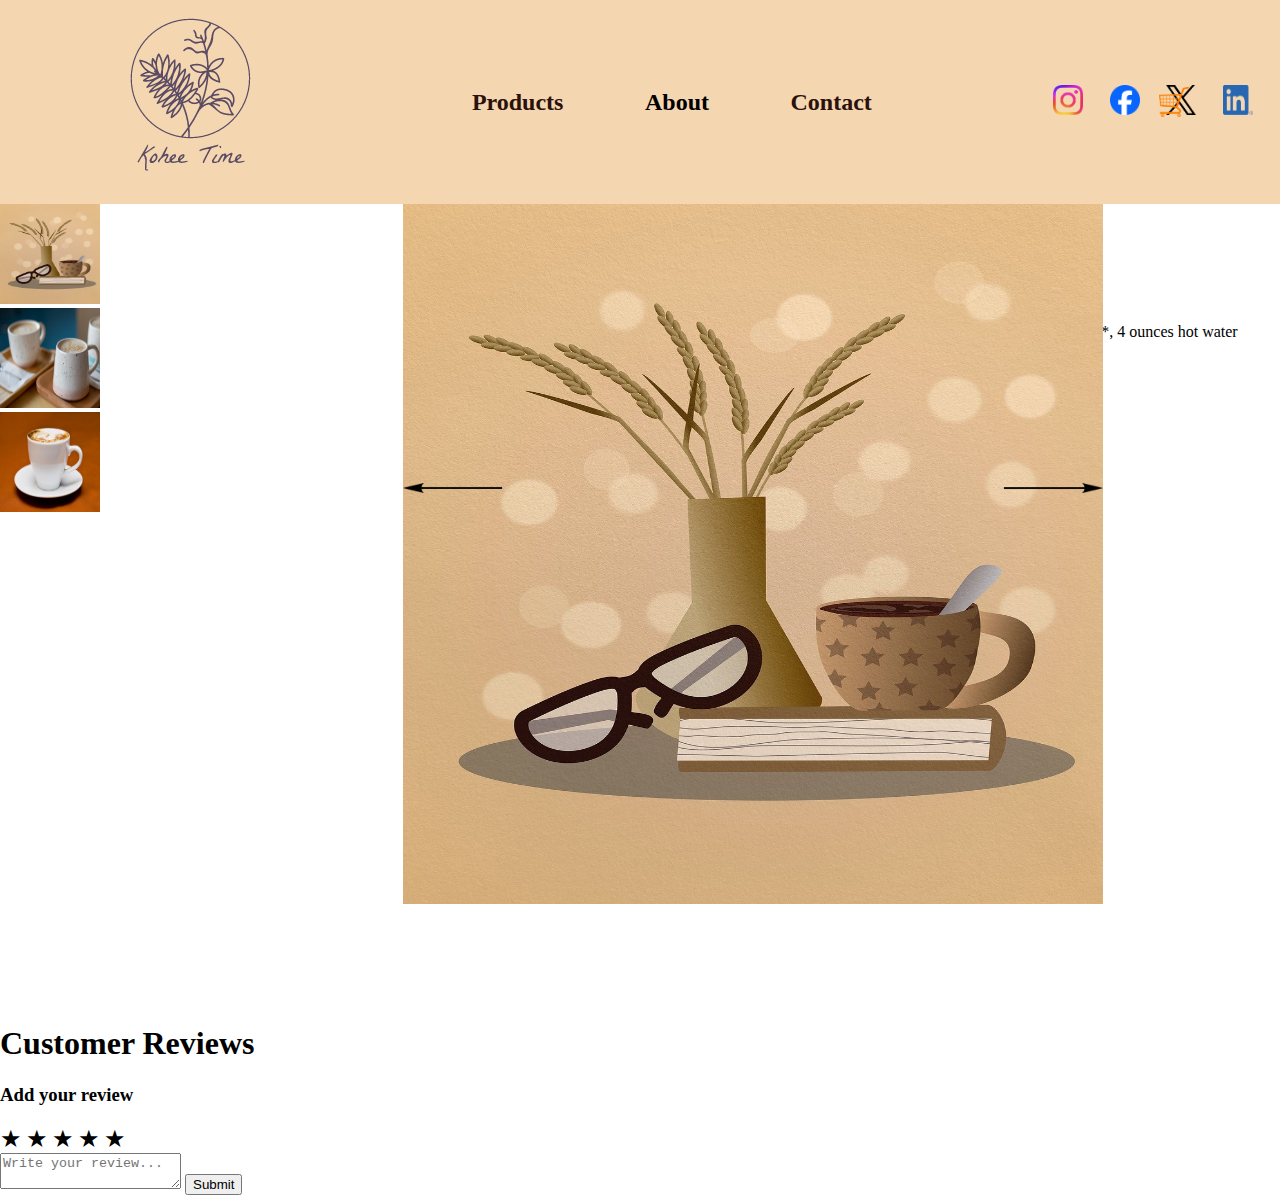
==== product-page.html @ 9cde90da "Add html for product page" ====
<!DOCTYPE html>
<html lang="en">
<head>
    <meta charset="UTF-8">
    <meta name="viewport" content="width=device-width, initial-scale=1.0">
    <link rel="stylesheet" href="product-page.css">
    <title>Product</title>
</head>
<body>
    <nav id="navigation">
        <div id="nav-container">
            <a href="index.html">
                <img src="images/logo.png">
            </a>

            <div id="nav-buttons">
                <a href="products-page.html">
                    <h2>Products</h2>
                </a>

                <h2>About</h2>

                <a href="contact.html">
                    <h2>Contact</h2>
                </a>


            </div>

            <div id="socials-container">
                <a href="https://www.instagram.com/" target="_blank">
                    <img src="images/socials/insta.png"  id="social-image">
                </a>
                
                <a href="https://www.facebook.com/" target="_blank">
                    <img src="images/socials/facebook.png" id="social-image">
                </a>

                <a href="https://twitter.com/">
                    <img src="images/socials/x-logo.png" id="social-image">
                </a>

                <a href="https://www.linkedin.com/">
                    <img src="images/socials/linkedin.png" id="social-image">
                </a>
            </div>

            <img src="images/cart.png" id="social-image">
        </div>
    </nav>

    <section>
        <div id="main-section">
            <div id="gallery-section">
                <img src="images/coffee.jpg" id="gallery-image1">
                <img src="images/coffee2.jpg" id="gallery-image2">
                <img src="images/coffee3.jpg" id="gallery-image3">
            </div>

            <div id="main-image-container" class="main-image-container">
                <img src="images/coffee.jpg">
                <img src="images/coffee2.jpg">
                <img src="images/coffee3.jpg">
            </div>

            <a id="arrow-image-back">
                <img src="images/arrow.png" id="arrow-image">
            </a>

            <a id="arrow-image-forward">
                <img src="images/arrow2.png" id="arrow-image">
            </a>

            <div>
                <div>

                </div>

                <h1>Americano</h1>

                <h4>CA$2.00</h4>

                <p>
                    1 Cup. Ingredients: 2 ounces (2 shots) espresso*, 4 ounces hot water
                </p>

                <div>
                    <p>Quantity: </p>
                    <input type="number" placeholder="1">
                </div>

                <button>Purchase</button>
            </div>
        </div>

        <div>
            <h1>Customer Reviews</h1>

            <div class="reviews">
                <!--All created reviews will go here-->
            </div>

            <div class="add-review">
                <h3>Add your review</h3>
                <div class="stars">
                    <span class="star" data-value="1">&#9733;</span>
                    <span class="star" data-value="2">&#9733;</span>
                    <span class="star" data-value="3">&#9733;</span>
                    <span class="star" data-value="4">&#9733;</span>
                    <span class="star" data-value="5">&#9733;</span>
                </div>
                <textarea id="review-text" placeholder="Write your review..."></textarea>
                <button class="submit-review">Submit</button>
            </div>            
        </div>
    </section>
    <script src="product-page.js"></script>
</body>
</html>
---- product-page.css ----
body{
    margin: 0;
}

/*Header section*/
#navigation{
    width: 100%;
    background-color: #f4d6b0;
}

#nav-container{
    display: flex;
    justify-content: space-around;
    align-items: center;
}

#nav-buttons{
    display: flex;
    justify-content: space-between;
    width: 400px;
}

a{
    text-decoration: none;
    color: #2a110c;
}

#social-image{
    width: 30px;
    height: 30px;
}

#socials-container{
    display: flex;
    justify-content: space-between;
    width: 200px;
    margin-right: -275px;
}

/*Gallery Section*/
#main-section{
    display: flex;
    margin-left: auto;
    margin-right: auto;
    width: 1300px;
    height: 800px;
}

#gallery-section{
    width: 100px;
}

#gallery-section:hover{
    cursor: pointer;
}

#gallery-image1, #gallery-image2, #gallery-image3{
    width: 100px;
    height: 100px;
}

#gallery-image:hover{
    cursor: pointer;
}

#arrow-image-back{
    position: absolute;
    top: 463px;
    left: 403px;
    width: 100px;
}

#arrow-image-forward{
    position: absolute;
    top: 463px;
    left: 1003px;
    width: 100px;
}

#arrow-image{
    width:inherit;
    height: inherit;
}

#arrow-image:hover{
    cursor: pointer;
}

#main-image-container{
    width: 700px;
    height: 700px;
}

#main-image-container img{
    width: inherit;
    height: inherit;
    position: absolute;
    top: 204px;
    left: 403px;
    display: none;
}

#main-image-container img.active {
    display: block;
}

#main-image-container img:first-child{
    display: block;
}


/*Review Section*/
.star{
    font-size: 24px;
    cursor: pointer;
}

.star:hover, .start:active{
    color: gold;
}
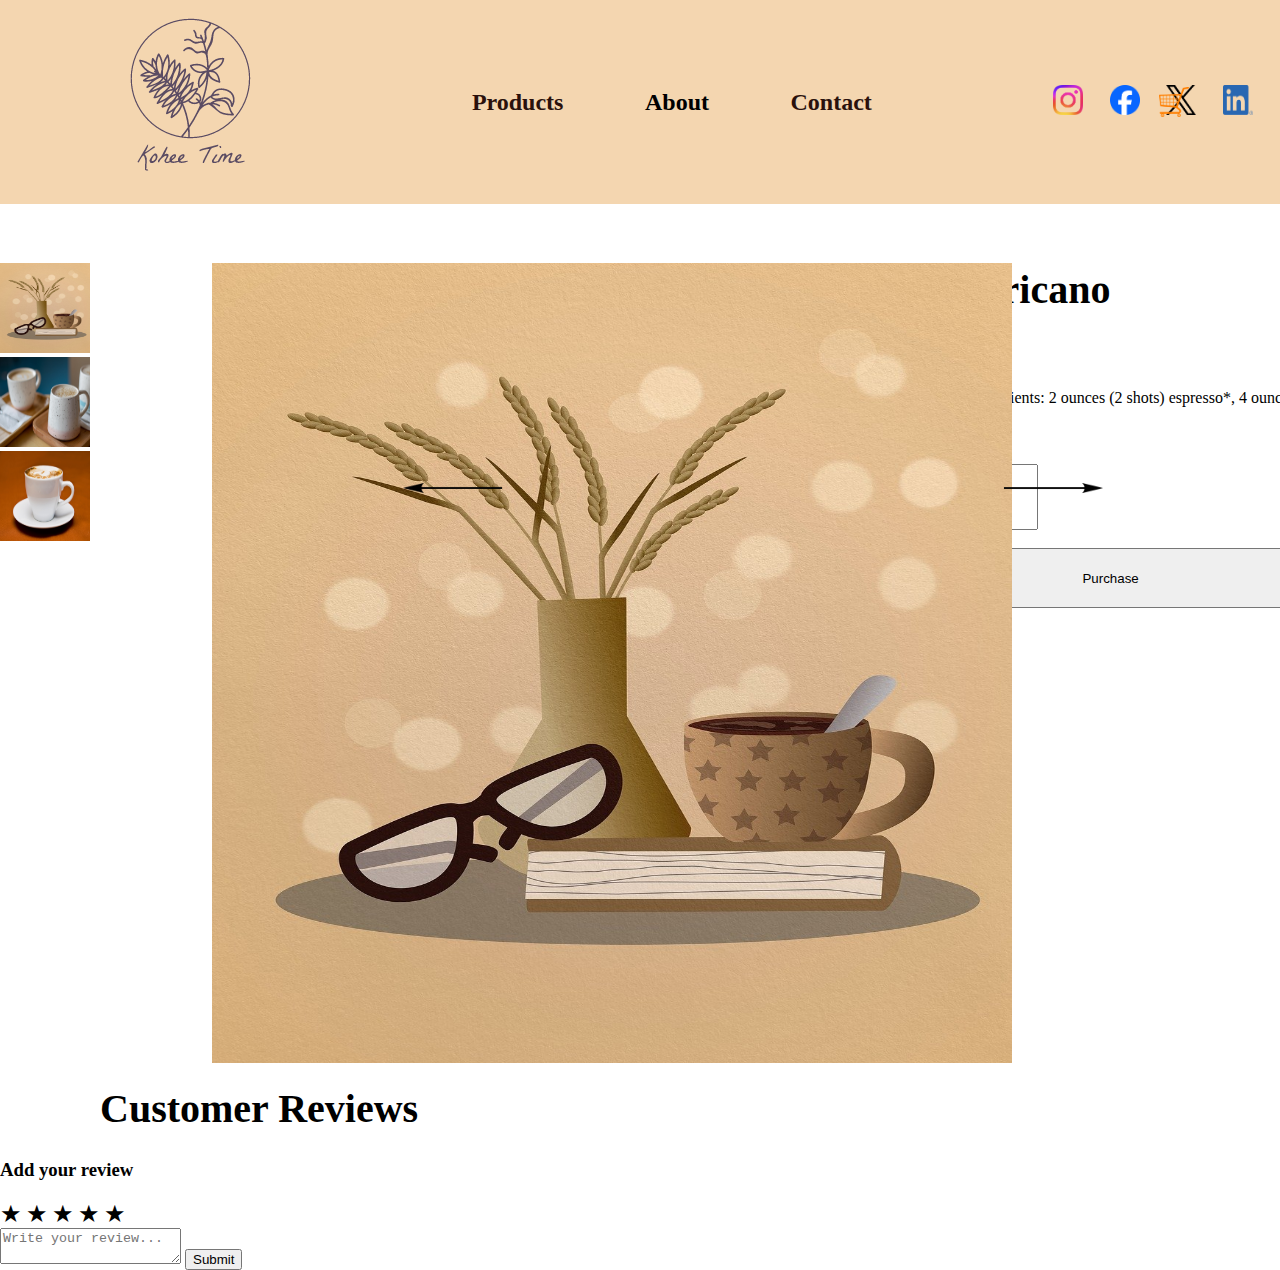
==== commit 79c5eebf: "Add tags for review and prodcut information" ====
--- a/product-page.html
+++ b/product-page.html
@@ -71,16 +71,16 @@
                 <img src="images/arrow2.png" id="arrow-image">
             </a>
 
-            <div>
+            <div id="product-information">
                 <div>
 
                 </div>
 
-                <h1>Americano</h1>
+                <h1 id="product-name">Americano</h1>
 
-                <h4>CA$2.00</h4>
+                <h4 id="product-price">CA$2.00</h4>
 
-                <p>
+                <p id="product-ingredients">
                     1 Cup. Ingredients: 2 ounces (2 shots) espresso*, 4 ounces hot water
                 </p>
 
@@ -89,16 +89,12 @@
                     <input type="number" placeholder="1">
                 </div>
 
-                <button>Purchase</button>
+                <button id="purchase-button">Purchase</button>
             </div>
         </div>
 
-        <div>
-            <h1>Customer Reviews</h1>
-
-            <div class="reviews">
-                <!--All created reviews will go here-->
-            </div>
+        <div id="review-section">
+            <h1 id="review-title">Customer Reviews</h1>
 
             <div class="add-review">
                 <h3>Add your review</h3>
@@ -111,7 +107,11 @@
                 </div>
                 <textarea id="review-text" placeholder="Write your review..."></textarea>
                 <button class="submit-review">Submit</button>
-            </div>            
+            </div>        
+            
+            <div class="reviews">
+                <!--All created reviews will go here-->
+            </div>
         </div>
     </section>
     <script src="product-page.js"></script>
--- a/product-page.css
+++ b/product-page.css
@@ -47,6 +47,7 @@
 }
 
 #gallery-section{
+    margin-top: 59px;
     width: 100px;
 }
 
@@ -55,13 +56,15 @@
 }
 
 #gallery-image1, #gallery-image2, #gallery-image3{
-    width: 100px;
-    height: 100px;
+    width: 90px;
+    height: 90px;
 }
 
 #gallery-image:hover{
     cursor: pointer;
 }
+
+/*Main image section*/
 
 #arrow-image-back{
     position: absolute;
@@ -87,16 +90,16 @@
 }
 
 #main-image-container{
-    width: 700px;
-    height: 700px;
+    width: 800px;
+    height: 800px;
 }
 
 #main-image-container img{
     width: inherit;
     height: inherit;
     position: absolute;
-    top: 204px;
-    left: 403px;
+    top: 263px;
+    left: 212px;
     display: none;
 }
 
@@ -108,13 +111,60 @@
     display: block;
 }
 
+/*Product information section*/
+#product-information{
+    margin-left: 140px;
+    margin-top: 35px;
+}
+
+#product-name{
+    font-size: 40px;
+}
+
+#product-price{
+    font-size: 20px;
+}
+
+#product-ingredients{
+    font-size: 16px;
+}
+
+input{
+    height: 42px;
+    width: 92px;
+    padding: 10px;
+    margin-top: -11px;
+    margin-bottom: 18px;
+}
+
+#purchase-button{
+    height: 60px;
+    width: 378px;
+}
 
 /*Review Section*/
+#review-section{
+    margin-top: 81px;
+}
+
+#review-title{
+    margin-left: 100px;
+    font-size: 40px;
+}
+
 .star{
     font-size: 24px;
     cursor: pointer;
 }
 
-.star:hover, .start:active{
+.review-star{
+    font-size: 24px;
+}
+
+.review-star.star.active{
+    color: gold;
+}
+
+.star:hover, .star.active{
     color: gold;
 }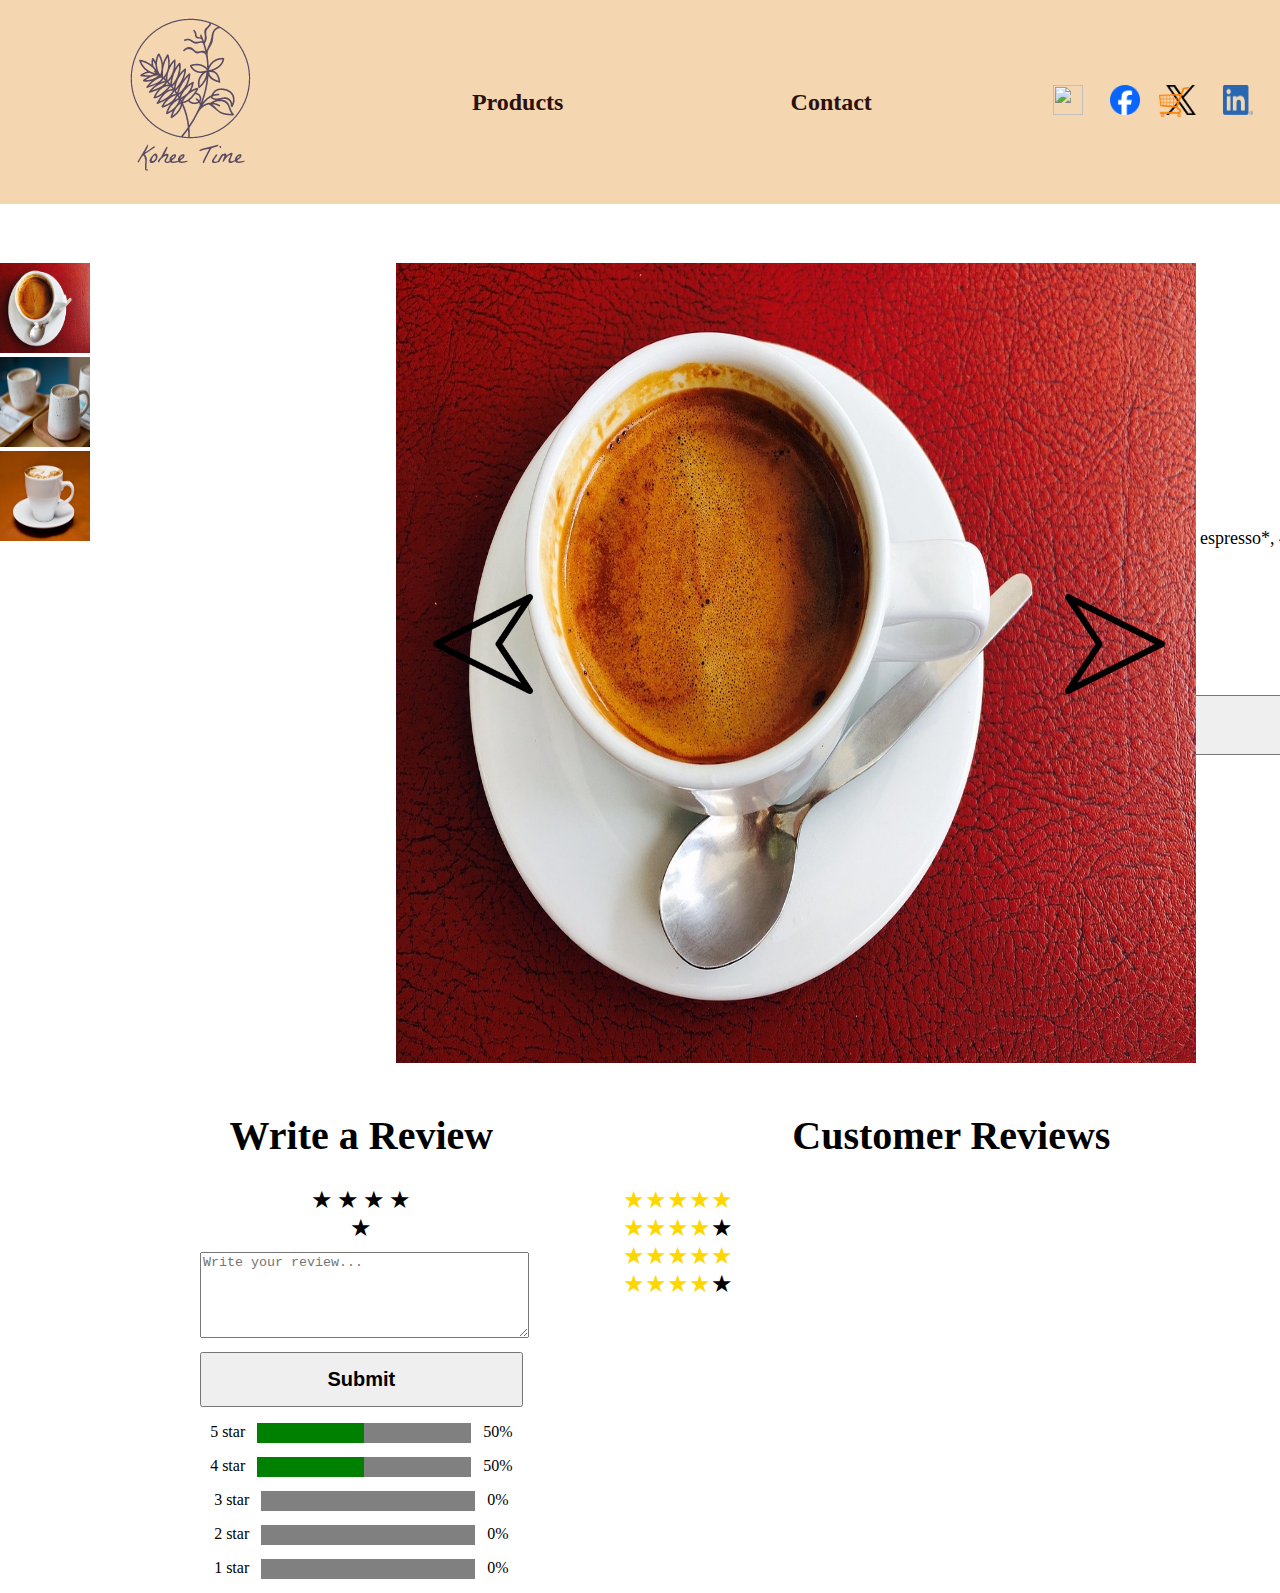
==== commit eb90033f: "Add review section" ====
--- a/product-page.html
+++ b/product-page.html
@@ -18,18 +18,14 @@
                     <h2>Products</h2>
                 </a>
 
-                <h2>About</h2>
-
                 <a href="contact.html">
                     <h2>Contact</h2>
                 </a>
-
-
             </div>
 
             <div id="socials-container">
                 <a href="https://www.instagram.com/" target="_blank">
-                    <img src="images/socials/insta.png"  id="social-image">
+                    <img src=''  id="social-image">
                 </a>
                 
                 <a href="https://www.facebook.com/" target="_blank">
@@ -52,13 +48,13 @@
     <section>
         <div id="main-section">
             <div id="gallery-section">
-                <img src="images/coffee.jpg" id="gallery-image1">
+                <img src="images/coffee/americano.jpg" id="gallery-image1">
                 <img src="images/coffee2.jpg" id="gallery-image2">
                 <img src="images/coffee3.jpg" id="gallery-image3">
             </div>
 
             <div id="main-image-container" class="main-image-container">
-                <img src="images/coffee.jpg">
+                <img src="images/coffee/americano.jpg">
                 <img src="images/coffee2.jpg">
                 <img src="images/coffee3.jpg">
             </div>
@@ -72,10 +68,6 @@
             </a>
 
             <div id="product-information">
-                <div>
-
-                </div>
-
                 <h1 id="product-name">Americano</h1>
 
                 <h4 id="product-price">CA$2.00</h4>
@@ -86,34 +78,82 @@
 
                 <div>
                     <p>Quantity: </p>
-                    <input type="number" placeholder="1">
+                    <input id="quantity" type="number" value="1">
                 </div>
 
-                <button id="purchase-button">Purchase</button>
+                <button id="purchase-button" onclick="addToCart()">Purchase</button>
             </div>
         </div>
 
         <div id="review-section">
-            <h1 id="review-title">Customer Reviews</h1>
+            <div class="add-review">
+                <h1 id="review-title">Write a Review</h1>
+                <div class="reviews-topcontainer">
+                    <div class="stars">
+                        <span class="star" data-value="1">&#9733;</span>
+                        <span class="star" data-value="2">&#9733;</span>
+                        <span class="star" data-value="3">&#9733;</span>
+                        <span class="star" data-value="4">&#9733;</span>
+                        <span class="star" data-value="5">&#9733;</span>
+                    </div>
+                    <textarea id="review-text" placeholder="Write your review..."></textarea>
+                    <button class="submit-review">Submit</button>
+                </div>
+                
+                <div id="review-distribution">
+                    <div id="distribution-container">
+                        <p>5 star</p>
+                        <progress id="5bar" value="50" max="100"></progress>
+                        <p id="percent5">50%</p>
+                    </div>
 
-            <div class="add-review">
-                <h3>Add your review</h3>
-                <div class="stars">
-                    <span class="star" data-value="1">&#9733;</span>
-                    <span class="star" data-value="2">&#9733;</span>
-                    <span class="star" data-value="3">&#9733;</span>
-                    <span class="star" data-value="4">&#9733;</span>
-                    <span class="star" data-value="5">&#9733;</span>
+                    <div id="distribution-container">
+                        <p>4 star</p>
+                        <progress id="4bar" value="50" max="100"></progress>
+                        <p id="percent4">50%</p>
+                    </div>
+
+                    <div id="distribution-container">
+                        <p>3 star</p>
+                        <progress id="3bar" value="0" max="100"></progress>
+                        <p id="percent3">0%</p>
+                    </div>
+
+                    <div id="distribution-container">
+                        <p>2 star</p>
+                        <progress id="2bar" value="0" max="100"></progress>
+                        <p id="percent2">0%</p>
+                    </div>
+
+                    <div id="distribution-container">
+                        <p>1 star</p>
+                        <progress id="1bar" value="0" max="100"></progress>
+                        <p id="percent1">0%</p>
+                    </div>
                 </div>
-                <textarea id="review-text" placeholder="Write your review..."></textarea>
-                <button class="submit-review">Submit</button>
+
             </div>        
             
             <div class="reviews">
-                <!--All created reviews will go here-->
+                <h1 id="review-title">Customer Reviews</h1>
+                <div class="review">
+                    <span class="star-active" data-value="1">&#9733;</span><span class="star-active" data-value="2">&#9733;</span><span class="star-active" data-value="3">&#9733;</span><span class="star-active" data-value="4">&#9733;</span><span class="star-active" data-value="5">&#9733;</span>
+                </div>
+
+                <div class="review">
+                    <span class="star-active" data-value="1">&#9733;</span><span class="star-active" data-value="2">&#9733;</span><span class="star-active" data-value="3">&#9733;</span><span class="star-active" data-value="4">&#9733;</span><span class="review-star" data-value="5">&#9733;</span>
+                </div>               
+
+                <div class="review">
+                    <span class="star-active" data-value="1">&#9733;</span><span class="star-active" data-value="2">&#9733;</span><span class="star-active" data-value="3">&#9733;</span><span class="star-active" data-value="4">&#9733;</span><span class="star-active" data-value="5">&#9733;</span>
+                </div>
+
+                <div class="review">
+                    <span class="star-active" data-value="1">&#9733;</span><span class="star-active" data-value="2">&#9733;</span><span class="star-active" data-value="3">&#9733;</span><span class="star-active" data-value="4">&#9733;</span><span class="review-star" data-value="5">&#9733;</span>
+                </div>
             </div>
         </div>
     </section>
     <script src="product-page.js"></script>
 </body>
-</html>+</html>
--- a/product-page.css
+++ b/product-page.css
@@ -1,5 +1,6 @@
 body{
     margin: 0;
+    font-family: 'Merriweather', serif;
 }
 
 /*Header section*/
@@ -68,15 +69,15 @@
 
 #arrow-image-back{
     position: absolute;
-    top: 463px;
-    left: 403px;
+    top: 594px;
+    left: 433px;
     width: 100px;
 }
 
 #arrow-image-forward{
     position: absolute;
-    top: 463px;
-    left: 1003px;
+    top: 594px;
+    left: 1065px;
     width: 100px;
 }
 
@@ -99,7 +100,7 @@
     height: inherit;
     position: absolute;
     top: 263px;
-    left: 212px;
+    left: 396px;
     display: none;
 }
 
@@ -113,8 +114,8 @@
 
 /*Product information section*/
 #product-information{
-    margin-left: 140px;
-    margin-top: 35px;
+    margin-left: 425px;
+    margin-top: 174px;
 }
 
 #product-name{
@@ -126,7 +127,7 @@
 }
 
 #product-ingredients{
-    font-size: 16px;
+    font-size: 18px;
 }
 
 input{
@@ -140,16 +141,73 @@
 #purchase-button{
     height: 60px;
     width: 378px;
+    font-size: 18px;
 }
 
 /*Review Section*/
+.reviews{
+    width: 800px;
+    text-align: center;
+    margin-left: 100px;
+}
+
+.review{
+    text-align: start;
+}
+
+.add-review{
+    margin-left: 200px;
+}
+
 #review-section{
+    display: flex;
     margin-top: 81px;
 }
 
+.reviews-topcontainer{
+    display: block;
+    text-align: center;
+}
+
+#review-text{
+    width: 100%;
+    height: 80px;
+    margin-bottom: 10px;
+}
+
+.submit-review{
+    width: 100%;
+    height: 55px;
+    font-size: 20px;
+    font-weight: 700;
+}
+
+.stars{
+    width: 120px;
+    display: inline-block;
+    margin-bottom: 10px;
+}
+
 #review-title{
-    margin-left: 100px;
     font-size: 40px;
+    text-align: center;
+}
+
+#distribution-container{
+    display: flex;
+    justify-content: center;
+    margin-bottom: -16px;
+}
+
+progress{
+    width: 214px;
+    -webkit-appearance: none;
+    -moz-appearance: none;
+    height: 20px;
+    margin-top: 16px;
+    margin-left: 12px;
+    margin-right: 12px;
+    border-radius: 3px;
 }
 
 .star{
@@ -157,14 +215,25 @@
     cursor: pointer;
 }
 
+.star-active{
+    font-size: 24px;
+    color: gold;
+}
+
 .review-star{
     font-size: 24px;
 }
 
-.review-star.star.active{
+.review-star.active{
     color: gold;
 }
 
 .star:hover, .star.active{
     color: gold;
-}+}
+
+.partial-star{
+    display: inline-block;
+    font-size: 20px;
+}
+
